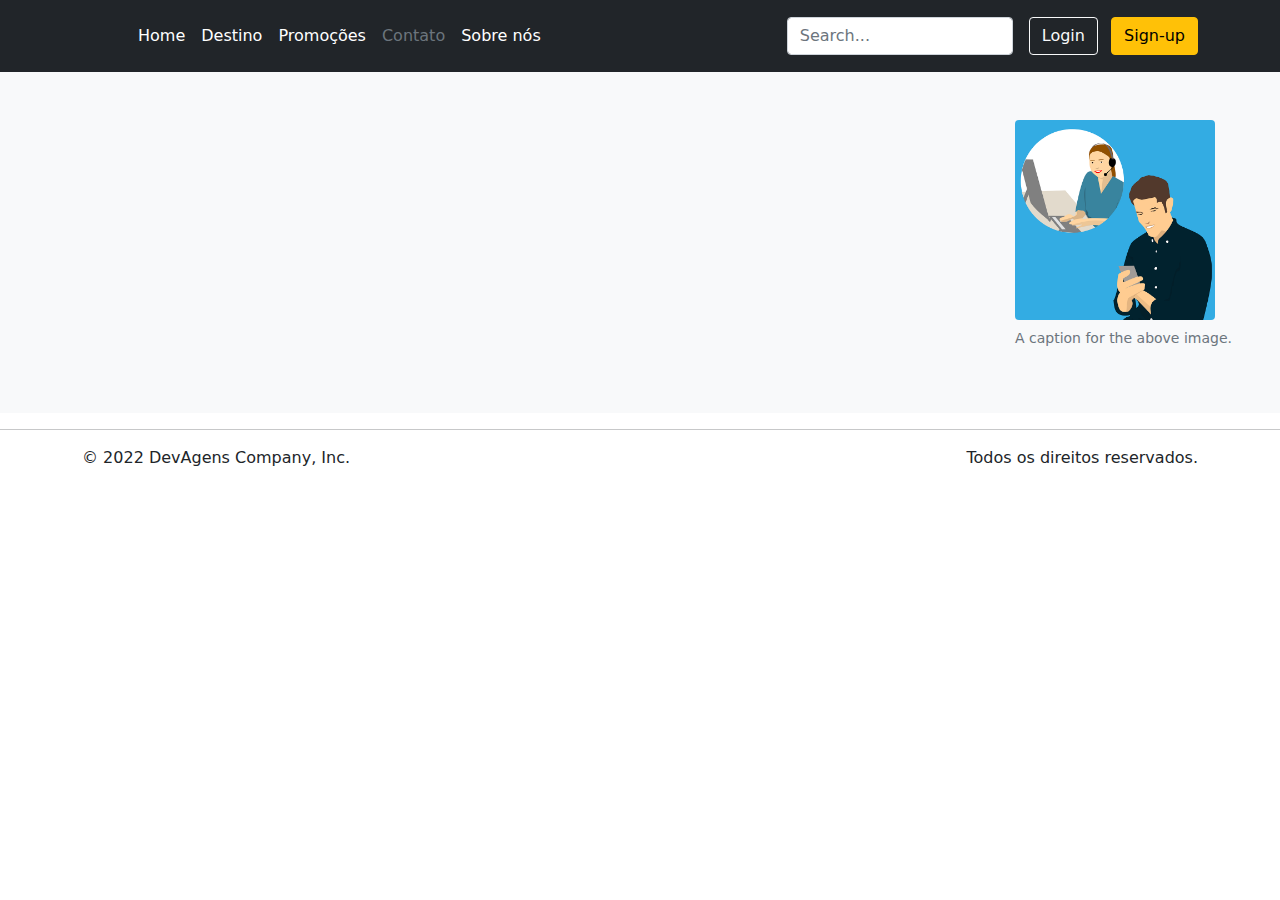
==== pj-agencia-site/contato.html @ 01881365 "desenvolvendo página de contato" ====
<!DOCTYPE html>
<html lang="pt-BR">

<head>
    <meta charset="UTF-8">
    <meta http-equiv="X-UA-Compatible" content="IE=edge">
    <meta name="viewport" content="width=device-width, initial-scale=1.0">
    <title>Contato</title>

    <link rel="stylesheet" type="text/css" href="./css/normalize.css">
    <link rel="stylesheet" type="text/css" href="./css/reset.css">
    <link rel="stylesheet" type="text/css" href="./bootstrap-5.1.3-dist/css/bootstrap.min.css">
    <link rel="stylesheet" type="text/css" href="./css/style.css">
</head>

<body>
    <header class="app_header">
        <div class="p-3 bg-dark text-white app_header">
            <div class="container">
                <div class="d-flex flex-wrap align-items-center justify-content-center justify-content-lg-start">
                    <a href="/" class="d-flex align-items-center mb-2 mb-lg-0 text-white text-decoration-none">
                        <svg class="bi me-2" width="40" height="32" role="img" aria-label="Bootstrap">
                            <use xlink:href="#bootstrap" />
                        </svg>
                    </a>
                    <ul class="nav col-12 col-lg-auto me-lg-auto mb-2 justify-content-center mb-md-0">
                        <li><a href="home.html" class="nav-link px-2 text-white">Home</a></li>
                        <li><a href="destino.html" class="nav-link px-2 text-white">Destino</a></li>
                        <li><a href="promocoes.html" class="nav-link px-2 text-white">Promoções</a></li>
                        <li><a href="contato.html" class="nav-link px-2 text-secondary">Contato</a></li>
                        <li><a href="sobre-nos.html" class="nav-link px-2 text-white">Sobre nós</a></li>
                    </ul>

                    <form class="col-12 col-lg-auto mb-3 mb-lg-0 me-lg-3">
                        <input type="search" class="form-control form-control-dark" placeholder="Search..."
                            aria-label="Search">
                    </form>

                    <div class="text-end">
                        <button type="button" class="btn btn-outline-light me-2">Login</button>
                        <button type="button" class="btn btn-warning">Sign-up</button>
                    </div>
                </div>
            </div>
        </div>
    </header>
    <main>

        <div class="d-flex flex-row-reverse bg-light">
            <div class="m-5">
                <figure class="figure">
                    <img src="assets/imagem-contato.webp" width="200" height="100" class="figure-img img-fluid rounded"
                        alt="...">
                    <figcaption class="figure-caption">A caption for the above image.</figcaption>
                </figure>
            </div>
        </div>
        <hr class="featurette-divider">
    </main>
    <footer class="container">
        <p class="float-end">Todos os direitos reservados.</p>
        <p>&copy; 2022 DevAgens Company, Inc.</p>
    </footer>

    <script src="./bootstrap-5.1.3-dist/js/bootstrap.min.js"></script>
</body>

</html>
---- pj-agencia-site/css/style.css ----
html {
    font-size: 16px;
}

.app {
    display: grid;
    grid-template-columns: auto;
    grid-template-rows: auto auto auto;
    grid-template-areas: "header"
                          "main"
                          "footer";
    background-color: rgb(247, 255, 255);
    font-family: 'Truculenta', sans-serif;;
}


.app_header {
    grid-area: header;
}

.app_main {
    grid-area: main;
}

.app_footer {
    grid-area: footer;
    padding: .7rem;
    text-align: center;
}

.carousel_image {
   
    object-fit: cover;
    
}

.carousel-caption {
    border-radius: 5px;
    padding: 5.rem;
    background-color: rgba(0, 0, 0, .5);
}
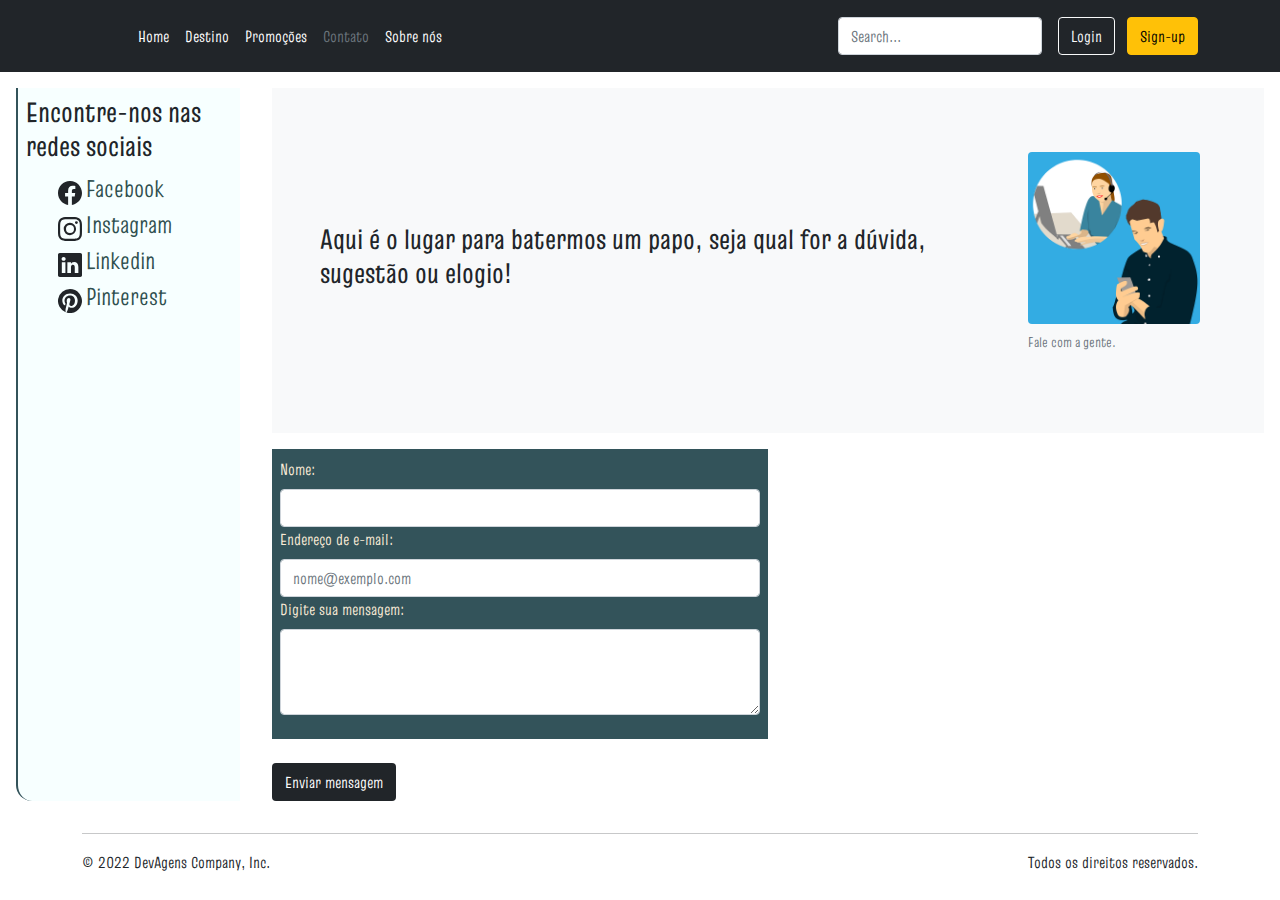
==== commit 756ad6e2: "Implementando página de contato com o usuário" ====
--- a/pj-agencia-site/contato.html
+++ b/pj-agencia-site/contato.html
@@ -7,14 +7,18 @@
     <meta name="viewport" content="width=device-width, initial-scale=1.0">
     <title>Contato</title>
 
+    <link rel="preconnect" href="https://fonts.googleapis.com">
+    <link rel="preconnect" href="https://fonts.gstatic.com" crossorigin>
+    <link href="https://fonts.googleapis.com/css2?family=Truculenta:opsz@12..72&display=swap" rel="stylesheet">
     <link rel="stylesheet" type="text/css" href="./css/normalize.css">
     <link rel="stylesheet" type="text/css" href="./css/reset.css">
     <link rel="stylesheet" type="text/css" href="./bootstrap-5.1.3-dist/css/bootstrap.min.css">
-    <link rel="stylesheet" type="text/css" href="./css/style.css">
+    
+    <link rel="stylesheet" type="text/css" href="./css/contato.css">
 </head>
 
-<body>
-    <header class="app_header">
+<body class="app_contato">
+    <header class="contato_app_header">
         <div class="p-3 bg-dark text-white app_header">
             <div class="container">
                 <div class="d-flex flex-wrap align-items-center justify-content-center justify-content-lg-start">
@@ -44,20 +48,77 @@
             </div>
         </div>
     </header>
-    <main>
-
-        <div class="d-flex flex-row-reverse bg-light">
-            <div class="m-5">
-                <figure class="figure">
-                    <img src="assets/imagem-contato.webp" width="200" height="100" class="figure-img img-fluid rounded"
-                        alt="...">
-                    <figcaption class="figure-caption">A caption for the above image.</figcaption>
-                </figure>
+    <main class="contato_app_main">
+        <section>
+            <div class="d-flex justify-content-center p-5 align-items-center bg-light">
+                <div>
+                    <h3>Aqui é o lugar para batermos um papo, seja qual for a dúvida, sugestão ou elogio!</h3>
+                </div>
+                <div class="m-3">
+                    <figure class="figure">
+                        <img src="assets/imagem-contato.webp" width="200" height="100"
+                            class="figure-img img-fluid rounded"
+                            alt="Desenho de uma pessoa no computador e outra no celular">
+                        <figcaption class="figure-caption">Fale com a gente.</figcaption>
+                    </figure>
+                </div>
             </div>
-        </div>
+        </section>
+        <section>
+            <form method="get">
+                <div id="container_form" class="mb-4">
+                    <div>
+                        <label for="nameInput" class="form-label">Nome:</label>
+                        <input type="email" class="form-control" id="nameInput" required>
+                    </div>
+                    <div>
+                        <label for="emailInput" class="form-label">Endereço de e-mail:</label>
+                        <input type="email" class="form-control" id="emailInput" placeholder="nome@exemplo.com"
+                            required>
+                    </div>
+                    <div class="mb-3">
+                        <label for="formControlTextArea" class="form-label">Digite sua mensagem:</label>
+                        <textarea class="form-control" id="formControlTextArea" rows="3" required></textarea>
+                    </div>
+                </div>
+                <button type="submit" class="btn bg-dark" style="color: white;">Enviar mensagem</button>
+            </form>
+        </section>
+    </main>
+    <aside class="contato_app_aside">
+        <h3>Encontre-nos nas redes sociais</h3>
+        <nav>
+            <ul>
+                <li><svg xmlns="http://www.w3.org/2000/svg" width="24" height="24" fill="currentColor"
+                        class="bi bi-facebook" viewBox="0 0 16 16">
+                        <path
+                            d="M16 8.049c0-4.446-3.582-8.05-8-8.05C3.58 0-.002 3.603-.002 8.05c0 4.017 2.926 7.347 6.75 7.951v-5.625h-2.03V8.05H6.75V6.275c0-2.017 1.195-3.131 3.022-3.131.876 0 1.791.157 1.791.157v1.98h-1.009c-.993 0-1.303.621-1.303 1.258v1.51h2.218l-.354 2.326H9.25V16c3.824-.604 6.75-3.934 6.75-7.951z" />
+                    </svg> <a href="#">Facebook</a>
+                </li>
+                <li><svg xmlns="http://www.w3.org/2000/svg" width="24" height="24" fill="currentColor"
+                        class="bi bi-instagram" viewBox="0 0 16 16">
+                        <path
+                            d="M8 0C5.829 0 5.556.01 4.703.048 3.85.088 3.269.222 2.76.42a3.917 3.917 0 0 0-1.417.923A3.927 3.927 0 0 0 .42 2.76C.222 3.268.087 3.85.048 4.7.01 5.555 0 5.827 0 8.001c0 2.172.01 2.444.048 3.297.04.852.174 1.433.372 1.942.205.526.478.972.923 1.417.444.445.89.719 1.416.923.51.198 1.09.333 1.942.372C5.555 15.99 5.827 16 8 16s2.444-.01 3.298-.048c.851-.04 1.434-.174 1.943-.372a3.916 3.916 0 0 0 1.416-.923c.445-.445.718-.891.923-1.417.197-.509.332-1.09.372-1.942C15.99 10.445 16 10.173 16 8s-.01-2.445-.048-3.299c-.04-.851-.175-1.433-.372-1.941a3.926 3.926 0 0 0-.923-1.417A3.911 3.911 0 0 0 13.24.42c-.51-.198-1.092-.333-1.943-.372C10.443.01 10.172 0 7.998 0h.003zm-.717 1.442h.718c2.136 0 2.389.007 3.232.046.78.035 1.204.166 1.486.275.373.145.64.319.92.599.28.28.453.546.598.92.11.281.24.705.275 1.485.039.843.047 1.096.047 3.231s-.008 2.389-.047 3.232c-.035.78-.166 1.203-.275 1.485a2.47 2.47 0 0 1-.599.919c-.28.28-.546.453-.92.598-.28.11-.704.24-1.485.276-.843.038-1.096.047-3.232.047s-2.39-.009-3.233-.047c-.78-.036-1.203-.166-1.485-.276a2.478 2.478 0 0 1-.92-.598 2.48 2.48 0 0 1-.6-.92c-.109-.281-.24-.705-.275-1.485-.038-.843-.046-1.096-.046-3.233 0-2.136.008-2.388.046-3.231.036-.78.166-1.204.276-1.486.145-.373.319-.64.599-.92.28-.28.546-.453.92-.598.282-.11.705-.24 1.485-.276.738-.034 1.024-.044 2.515-.045v.002zm4.988 1.328a.96.96 0 1 0 0 1.92.96.96 0 0 0 0-1.92zm-4.27 1.122a4.109 4.109 0 1 0 0 8.217 4.109 4.109 0 0 0 0-8.217zm0 1.441a2.667 2.667 0 1 1 0 5.334 2.667 2.667 0 0 1 0-5.334z" />
+                    </svg> <a href="#">Instagram</a>
+                </li>
+                <li><svg xmlns="http://www.w3.org/2000/svg" width="24" height="24" fill="currentColor"
+                        class="bi bi-linkedin" viewBox="0 0 16 16">
+                        <path
+                            d="M0 1.146C0 .513.526 0 1.175 0h13.65C15.474 0 16 .513 16 1.146v13.708c0 .633-.526 1.146-1.175 1.146H1.175C.526 16 0 15.487 0 14.854V1.146zm4.943 12.248V6.169H2.542v7.225h2.401zm-1.2-8.212c.837 0 1.358-.554 1.358-1.248-.015-.709-.52-1.248-1.342-1.248-.822 0-1.359.54-1.359 1.248 0 .694.521 1.248 1.327 1.248h.016zm4.908 8.212V9.359c0-.216.016-.432.08-.586.173-.431.568-.878 1.232-.878.869 0 1.216.662 1.216 1.634v3.865h2.401V9.25c0-2.22-1.184-3.252-2.764-3.252-1.274 0-1.845.7-2.165 1.193v.025h-.016a5.54 5.54 0 0 1 .016-.025V6.169h-2.4c.03.678 0 7.225 0 7.225h2.4z" />
+                    </svg> <a href="#">Linkedin</a>
+                </li>
+                <li>
+                    <svg xmlns="http://www.w3.org/2000/svg" width="24" height="24" fill="currentColor"
+                        class="bi bi-pinterest" viewBox="0 0 16 16">
+                        <path
+                            d="M8 0a8 8 0 0 0-2.915 15.452c-.07-.633-.134-1.606.027-2.297.146-.625.938-3.977.938-3.977s-.239-.479-.239-1.187c0-1.113.645-1.943 1.448-1.943.682 0 1.012.512 1.012 1.127 0 .686-.437 1.712-.663 2.663-.188.796.4 1.446 1.185 1.446 1.422 0 2.515-1.5 2.515-3.664 0-1.915-1.377-3.254-3.342-3.254-2.276 0-3.612 1.707-3.612 3.471 0 .688.265 1.425.595 1.826a.24.24 0 0 1 .056.23c-.061.252-.196.796-.222.907-.035.146-.116.177-.268.107-1-.465-1.624-1.926-1.624-3.1 0-2.523 1.834-4.84 5.286-4.84 2.775 0 4.932 1.977 4.932 4.62 0 2.757-1.739 4.976-4.151 4.976-.811 0-1.573-.421-1.834-.919l-.498 1.902c-.181.695-.669 1.566-.995 2.097A8 8 0 1 0 8 0z" />
+                    </svg> <a href="#">Pinterest</a>
+                </li>
+            </ul>
+        </nav>
+    </aside>
+    <footer class="container contato_app_footer">
         <hr class="featurette-divider">
-    </main>
-    <footer class="container">
         <p class="float-end">Todos os direitos reservados.</p>
         <p>&copy; 2022 DevAgens Company, Inc.</p>
     </footer>
--- a/pj-agencia-site/css/contato.css
+++ b/pj-agencia-site/css/contato.css
@@ -0,0 +1,71 @@
+.app_contato {
+    display: grid;
+    grid-template-columns: 1fr 4fr;
+    grid-template-rows: auto auto auto;
+    font-family: 'Truculenta', sans-serif;
+    
+}
+
+.contato_app_header {
+    grid-row: 1 / 1;
+    grid-column: 1 / 3;
+}
+
+.contato_app_main {
+    margin: 1rem;
+    grid-row: 2 / 3;
+    grid-column: 2 / 4;
+}
+
+.contato_app_aside {
+    border-left: 2px solid rgb(51, 83, 90);;
+    border-radius: 0 0 0 1rem;
+    height: auto;
+    padding: .5rem;
+    margin: 1rem;
+    grid-row: 2 / 3;
+    grid-column: 1 / 1;
+    background-color: rgb(247, 255, 255);
+}
+
+.contato_app_aside a {
+   text-decoration: none;
+   font-size: 1.5rem;
+   color: darkslategrey;
+}
+
+.contato_app_aside nav {
+    max-height: 35vh;
+ }
+
+.contato_app_footer {
+    grid-row: 3 / 3;
+    grid-column: 1 / 3;
+    width: 100vw;
+}
+
+@media screen and (max-width: 468px) {
+    .app_contato {
+        grid-template-rows: auto auto auto auto;
+    }
+    .contato_app_main {
+        grid-column: 1 / 3;
+    }
+    .contato_app_aside {
+        grid-row: 3 / 4;
+        grid-column: 1 / 3;
+        border-left: none;
+    }
+
+    .contato_app_footer {
+        grid-row: 4 / 4;
+    }
+}
+
+#container_form {
+    background-color: rgb(51, 83, 90);
+    color: antiquewhite;
+    padding: .5rem;
+    margin-top: 1rem;
+    width: 50%;
+}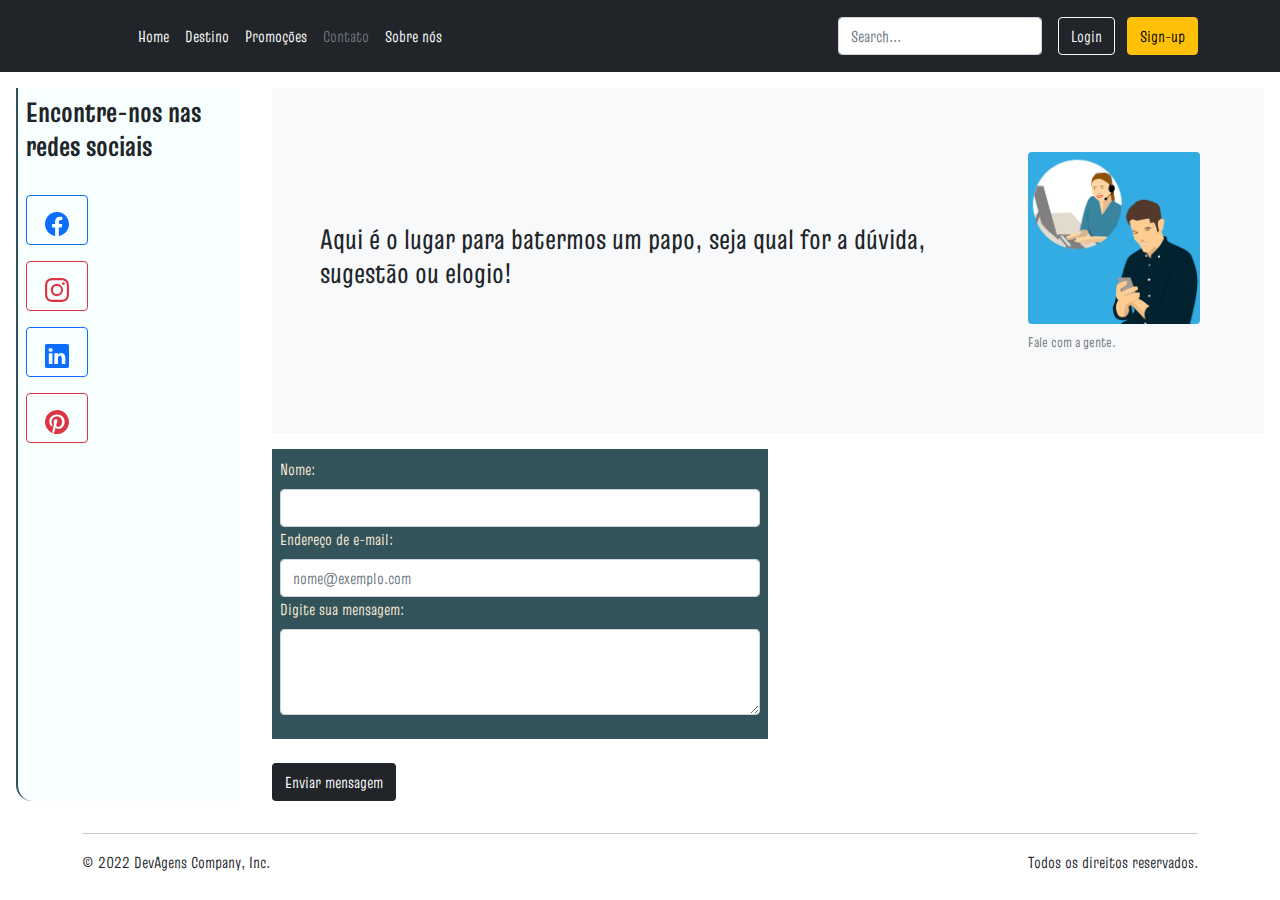
==== commit 73c00954: "Concluindo página sobre nós e ajustando botões página de contato" ====
--- a/pj-agencia-site/contato.html
+++ b/pj-agencia-site/contato.html
@@ -50,7 +50,7 @@
     </header>
     <main class="contato_app_main">
         <section>
-            <div class="d-flex justify-content-center p-5 align-items-center bg-light">
+            <div class="d-flex justify-content-between p-5 align-items-center bg-light">
                 <div>
                     <h3>Aqui é o lugar para batermos um papo, seja qual for a dúvida, sugestão ou elogio!</h3>
                 </div>
@@ -86,33 +86,33 @@
         </section>
     </main>
     <aside class="contato_app_aside">
-        <h3>Encontre-nos nas redes sociais</h3>
+        <h3><strong>Encontre-nos nas redes sociais</strong></h3>
         <nav>
             <ul>
-                <li><svg xmlns="http://www.w3.org/2000/svg" width="24" height="24" fill="currentColor"
+                <li role="button" class="btn btn-outline-primary"><svg xmlns="http://www.w3.org/2000/svg" width="24" height="24" fill="currentColor"
                         class="bi bi-facebook" viewBox="0 0 16 16">
                         <path
                             d="M16 8.049c0-4.446-3.582-8.05-8-8.05C3.58 0-.002 3.603-.002 8.05c0 4.017 2.926 7.347 6.75 7.951v-5.625h-2.03V8.05H6.75V6.275c0-2.017 1.195-3.131 3.022-3.131.876 0 1.791.157 1.791.157v1.98h-1.009c-.993 0-1.303.621-1.303 1.258v1.51h2.218l-.354 2.326H9.25V16c3.824-.604 6.75-3.934 6.75-7.951z" />
-                    </svg> <a href="#">Facebook</a>
+                    </svg> <a href="#"></a>
                 </li>
-                <li><svg xmlns="http://www.w3.org/2000/svg" width="24" height="24" fill="currentColor"
+                <li role="button" class="btn btn-outline-danger"><svg xmlns="http://www.w3.org/2000/svg" width="24" height="24" fill="currentColor"
                         class="bi bi-instagram" viewBox="0 0 16 16">
                         <path
                             d="M8 0C5.829 0 5.556.01 4.703.048 3.85.088 3.269.222 2.76.42a3.917 3.917 0 0 0-1.417.923A3.927 3.927 0 0 0 .42 2.76C.222 3.268.087 3.85.048 4.7.01 5.555 0 5.827 0 8.001c0 2.172.01 2.444.048 3.297.04.852.174 1.433.372 1.942.205.526.478.972.923 1.417.444.445.89.719 1.416.923.51.198 1.09.333 1.942.372C5.555 15.99 5.827 16 8 16s2.444-.01 3.298-.048c.851-.04 1.434-.174 1.943-.372a3.916 3.916 0 0 0 1.416-.923c.445-.445.718-.891.923-1.417.197-.509.332-1.09.372-1.942C15.99 10.445 16 10.173 16 8s-.01-2.445-.048-3.299c-.04-.851-.175-1.433-.372-1.941a3.926 3.926 0 0 0-.923-1.417A3.911 3.911 0 0 0 13.24.42c-.51-.198-1.092-.333-1.943-.372C10.443.01 10.172 0 7.998 0h.003zm-.717 1.442h.718c2.136 0 2.389.007 3.232.046.78.035 1.204.166 1.486.275.373.145.64.319.92.599.28.28.453.546.598.92.11.281.24.705.275 1.485.039.843.047 1.096.047 3.231s-.008 2.389-.047 3.232c-.035.78-.166 1.203-.275 1.485a2.47 2.47 0 0 1-.599.919c-.28.28-.546.453-.92.598-.28.11-.704.24-1.485.276-.843.038-1.096.047-3.232.047s-2.39-.009-3.233-.047c-.78-.036-1.203-.166-1.485-.276a2.478 2.478 0 0 1-.92-.598 2.48 2.48 0 0 1-.6-.92c-.109-.281-.24-.705-.275-1.485-.038-.843-.046-1.096-.046-3.233 0-2.136.008-2.388.046-3.231.036-.78.166-1.204.276-1.486.145-.373.319-.64.599-.92.28-.28.546-.453.92-.598.282-.11.705-.24 1.485-.276.738-.034 1.024-.044 2.515-.045v.002zm4.988 1.328a.96.96 0 1 0 0 1.92.96.96 0 0 0 0-1.92zm-4.27 1.122a4.109 4.109 0 1 0 0 8.217 4.109 4.109 0 0 0 0-8.217zm0 1.441a2.667 2.667 0 1 1 0 5.334 2.667 2.667 0 0 1 0-5.334z" />
-                    </svg> <a href="#">Instagram</a>
+                    </svg> <a href="#"></a>
                 </li>
-                <li><svg xmlns="http://www.w3.org/2000/svg" width="24" height="24" fill="currentColor"
+                <li role="button" class="btn btn-outline-primary"><svg xmlns="http://www.w3.org/2000/svg" width="24" height="24" fill="currentColor"
                         class="bi bi-linkedin" viewBox="0 0 16 16">
                         <path
                             d="M0 1.146C0 .513.526 0 1.175 0h13.65C15.474 0 16 .513 16 1.146v13.708c0 .633-.526 1.146-1.175 1.146H1.175C.526 16 0 15.487 0 14.854V1.146zm4.943 12.248V6.169H2.542v7.225h2.401zm-1.2-8.212c.837 0 1.358-.554 1.358-1.248-.015-.709-.52-1.248-1.342-1.248-.822 0-1.359.54-1.359 1.248 0 .694.521 1.248 1.327 1.248h.016zm4.908 8.212V9.359c0-.216.016-.432.08-.586.173-.431.568-.878 1.232-.878.869 0 1.216.662 1.216 1.634v3.865h2.401V9.25c0-2.22-1.184-3.252-2.764-3.252-1.274 0-1.845.7-2.165 1.193v.025h-.016a5.54 5.54 0 0 1 .016-.025V6.169h-2.4c.03.678 0 7.225 0 7.225h2.4z" />
-                    </svg> <a href="#">Linkedin</a>
+                    </svg> <a href="#"></a>
                 </li>
-                <li>
+                <li role="button" class="btn btn-outline-danger">
                     <svg xmlns="http://www.w3.org/2000/svg" width="24" height="24" fill="currentColor"
                         class="bi bi-pinterest" viewBox="0 0 16 16">
                         <path
                             d="M8 0a8 8 0 0 0-2.915 15.452c-.07-.633-.134-1.606.027-2.297.146-.625.938-3.977.938-3.977s-.239-.479-.239-1.187c0-1.113.645-1.943 1.448-1.943.682 0 1.012.512 1.012 1.127 0 .686-.437 1.712-.663 2.663-.188.796.4 1.446 1.185 1.446 1.422 0 2.515-1.5 2.515-3.664 0-1.915-1.377-3.254-3.342-3.254-2.276 0-3.612 1.707-3.612 3.471 0 .688.265 1.425.595 1.826a.24.24 0 0 1 .056.23c-.061.252-.196.796-.222.907-.035.146-.116.177-.268.107-1-.465-1.624-1.926-1.624-3.1 0-2.523 1.834-4.84 5.286-4.84 2.775 0 4.932 1.977 4.932 4.62 0 2.757-1.739 4.976-4.151 4.976-.811 0-1.573-.421-1.834-.919l-.498 1.902c-.181.695-.669 1.566-.995 2.097A8 8 0 1 0 8 0z" />
-                    </svg> <a href="#">Pinterest</a>
+                    </svg> <a href="https://google.com.br"></a>
                 </li>
             </ul>
         </nav>
--- a/pj-agencia-site/css/contato.css
+++ b/pj-agencia-site/css/contato.css
@@ -26,6 +26,11 @@
     grid-row: 2 / 3;
     grid-column: 1 / 1;
     background-color: rgb(247, 255, 255);
+    overflow: auto;
+}
+
+.contato_app_aside h3 {
+    margin-bottom: 2rem;
 }
 
 .contato_app_aside a {
@@ -36,6 +41,19 @@
 
 .contato_app_aside nav {
     max-height: 35vh;
+ }
+
+ .contato_app_aside nav ul {
+     padding-left: 0;
+ }
+ .contato_app_aside nav ul li {
+    margin-bottom: 1rem;
+    width: 30%;
+    display: block;
+ }
+
+ .contato_app_aside nav ul li a:hover {
+     color: white;
  }
 
 .contato_app_footer {
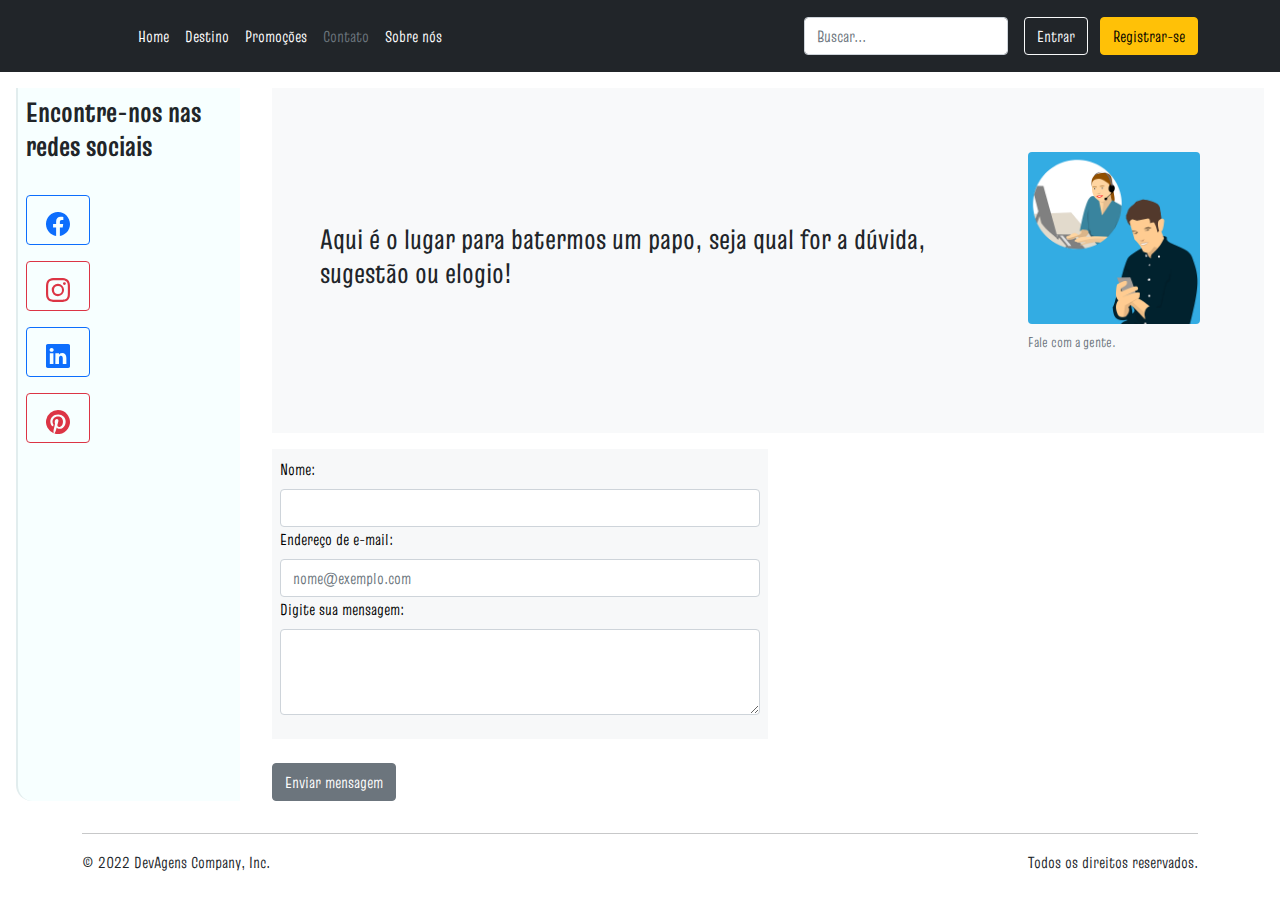
==== commit 765eb643: "ajustes finais nos layouts" ====
--- a/pj-agencia-site/contato.html
+++ b/pj-agencia-site/contato.html
@@ -36,13 +36,13 @@
                     </ul>
 
                     <form class="col-12 col-lg-auto mb-3 mb-lg-0 me-lg-3">
-                        <input type="search" class="form-control form-control-dark" placeholder="Search..."
+                        <input type="search" class="form-control form-control-dark" placeholder="Buscar..."
                             aria-label="Search">
                     </form>
 
                     <div class="text-end">
-                        <button type="button" class="btn btn-outline-light me-2">Login</button>
-                        <button type="button" class="btn btn-warning">Sign-up</button>
+                        <button type="button" class="btn btn-outline-light me-2">Entrar</button>
+                        <button type="button" class="btn btn-warning">Registrar-se</button>
                     </div>
                 </div>
             </div>
@@ -81,7 +81,7 @@
                         <textarea class="form-control" id="formControlTextArea" rows="3" required></textarea>
                     </div>
                 </div>
-                <button type="submit" class="btn bg-dark" style="color: white;">Enviar mensagem</button>
+                <button type="submit" class="btn btn-secondary" style="color: white;">Enviar mensagem</button>
             </form>
         </section>
     </main>
@@ -89,9 +89,9 @@
         <h3><strong>Encontre-nos nas redes sociais</strong></h3>
         <nav>
             <ul>
-                <li role="button" class="btn btn-outline-primary"><svg xmlns="http://www.w3.org/2000/svg" width="24" height="24" fill="currentColor"
+                <li role="button" class="btn btn-outline-primary" style="min-width: auto;"><svg xmlns="http://www.w3.org/2000/svg" width="24" height="24" fill="currentColor"
                         class="bi bi-facebook" viewBox="0 0 16 16">
-                        <path
+                        <path 
                             d="M16 8.049c0-4.446-3.582-8.05-8-8.05C3.58 0-.002 3.603-.002 8.05c0 4.017 2.926 7.347 6.75 7.951v-5.625h-2.03V8.05H6.75V6.275c0-2.017 1.195-3.131 3.022-3.131.876 0 1.791.157 1.791.157v1.98h-1.009c-.993 0-1.303.621-1.303 1.258v1.51h2.218l-.354 2.326H9.25V16c3.824-.604 6.75-3.934 6.75-7.951z" />
                     </svg> <a href="#"></a>
                 </li>
--- a/pj-agencia-site/css/contato.css
+++ b/pj-agencia-site/css/contato.css
@@ -18,7 +18,7 @@
 }
 
 .contato_app_aside {
-    border-left: 2px solid rgb(51, 83, 90);;
+    border-left: 2px solid rgb(51, 83, 90, .1);;
     border-radius: 0 0 0 1rem;
     height: auto;
     padding: .5rem;
@@ -27,6 +27,11 @@
     grid-column: 1 / 1;
     background-color: rgb(247, 255, 255);
     overflow: auto;
+}
+
+.contato_app_footer {
+    grid-row: 4 / 4;
+    grid-column: 1 / 3;
 }
 
 .contato_app_aside h3 {
@@ -48,19 +53,13 @@
  }
  .contato_app_aside nav ul li {
     margin-bottom: 1rem;
-    width: 30%;
+    max-width: 4em;
     display: block;
  }
 
  .contato_app_aside nav ul li a:hover {
      color: white;
  }
-
-.contato_app_footer {
-    grid-row: 3 / 3;
-    grid-column: 1 / 3;
-    width: 100vw;
-}
 
 @media screen and (max-width: 468px) {
     .app_contato {
@@ -75,14 +74,11 @@
         border-left: none;
     }
 
-    .contato_app_footer {
-        grid-row: 4 / 4;
-    }
 }
 
 #container_form {
-    background-color: rgb(51, 83, 90);
-    color: antiquewhite;
+    background-color: rgb(51, 83, 90, .04);
+    color: black;
     padding: .5rem;
     margin-top: 1rem;
     width: 50%;
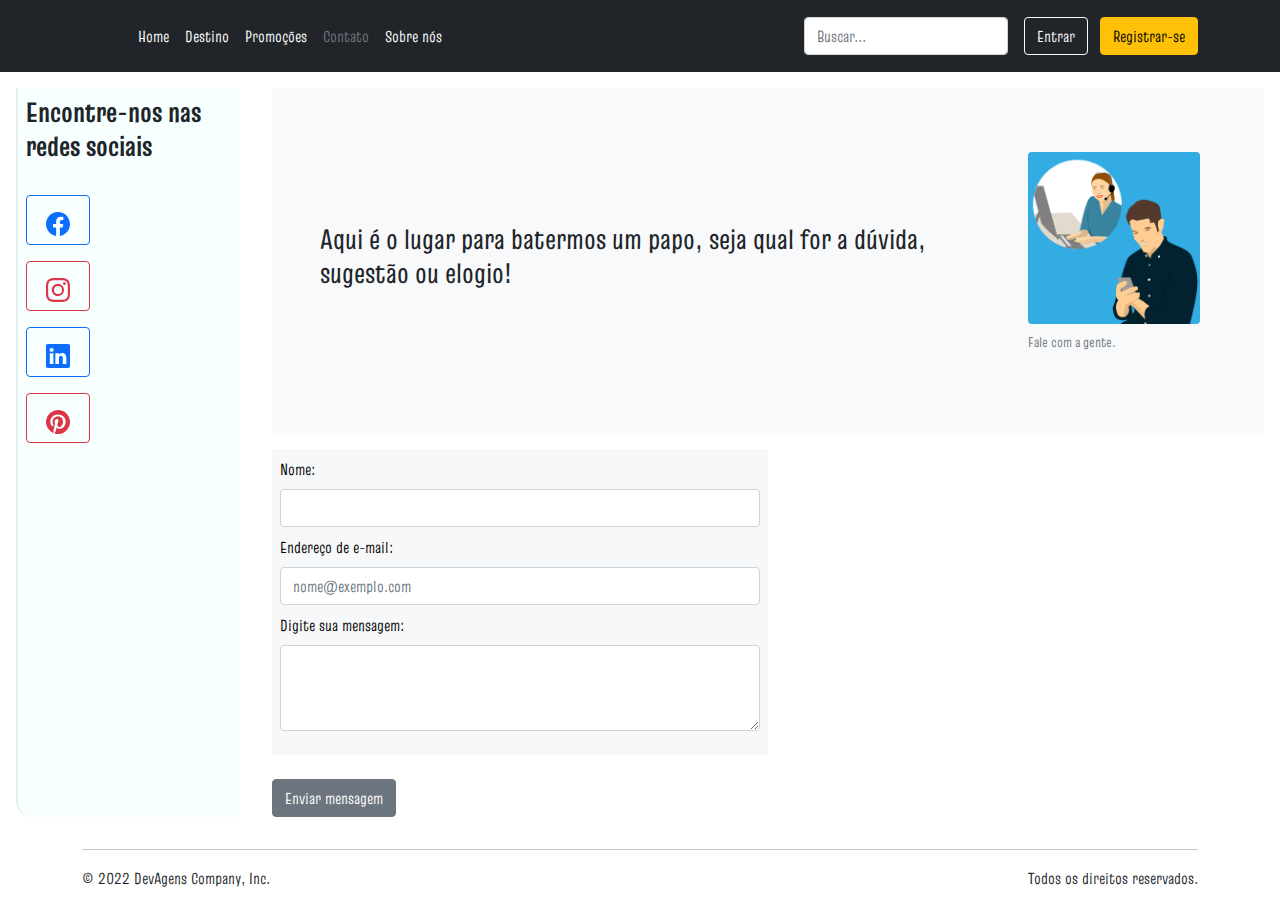
==== commit bb7343e8: "Ajustando aside tela contato" ====
--- a/pj-agencia-site/contato.html
+++ b/pj-agencia-site/contato.html
@@ -13,13 +13,14 @@
     <link rel="stylesheet" type="text/css" href="./css/normalize.css">
     <link rel="stylesheet" type="text/css" href="./css/reset.css">
     <link rel="stylesheet" type="text/css" href="./bootstrap-5.1.3-dist/css/bootstrap.min.css">
+    <link rel="icon" type="icon" href="./assets/icone-contato.png">
     
     <link rel="stylesheet" type="text/css" href="./css/contato.css">
 </head>
 
 <body class="app_contato">
     <header class="contato_app_header">
-        <div class="p-3 bg-dark text-white app_header">
+        <nav class="p-3 bg-dark text-white app_header">
             <div class="container">
                 <div class="d-flex flex-wrap align-items-center justify-content-center justify-content-lg-start">
                     <a href="/" class="d-flex align-items-center mb-2 mb-lg-0 text-white text-decoration-none">
@@ -46,7 +47,7 @@
                     </div>
                 </div>
             </div>
-        </div>
+        </nav>
     </header>
     <main class="contato_app_main">
         <section>
@@ -67,11 +68,11 @@
         <section>
             <form method="get">
                 <div id="container_form" class="mb-4">
-                    <div>
+                    <div class="mb-2">
                         <label for="nameInput" class="form-label">Nome:</label>
                         <input type="email" class="form-control" id="nameInput" required>
                     </div>
-                    <div>
+                    <div class="mb-2">
                         <label for="emailInput" class="form-label">Endereço de e-mail:</label>
                         <input type="email" class="form-control" id="emailInput" placeholder="nome@exemplo.com"
                             required>
@@ -87,7 +88,7 @@
     </main>
     <aside class="contato_app_aside">
         <h3><strong>Encontre-nos nas redes sociais</strong></h3>
-        <nav>
+        <div>
             <ul>
                 <li role="button" class="btn btn-outline-primary" style="min-width: auto;"><svg xmlns="http://www.w3.org/2000/svg" width="24" height="24" fill="currentColor"
                         class="bi bi-facebook" viewBox="0 0 16 16">
@@ -115,7 +116,7 @@
                     </svg> <a href="https://google.com.br"></a>
                 </li>
             </ul>
-        </nav>
+        </div>
     </aside>
     <footer class="container contato_app_footer">
         <hr class="featurette-divider">
--- a/pj-agencia-site/css/contato.css
+++ b/pj-agencia-site/css/contato.css
@@ -26,7 +26,7 @@
     grid-row: 2 / 3;
     grid-column: 1 / 1;
     background-color: rgb(247, 255, 255);
-    overflow: auto;
+    
 }
 
 .contato_app_footer {
@@ -44,20 +44,20 @@
    color: darkslategrey;
 }
 
-.contato_app_aside nav {
+.contato_app_aside div {
     max-height: 35vh;
  }
 
- .contato_app_aside nav ul {
+ .contato_app_aside div ul {
      padding-left: 0;
  }
- .contato_app_aside nav ul li {
+ .contato_app_aside div ul li {
     margin-bottom: 1rem;
     max-width: 4em;
     display: block;
  }
 
- .contato_app_aside nav ul li a:hover {
+ .contato_app_aside div ul li a:hover {
      color: white;
  }
 
